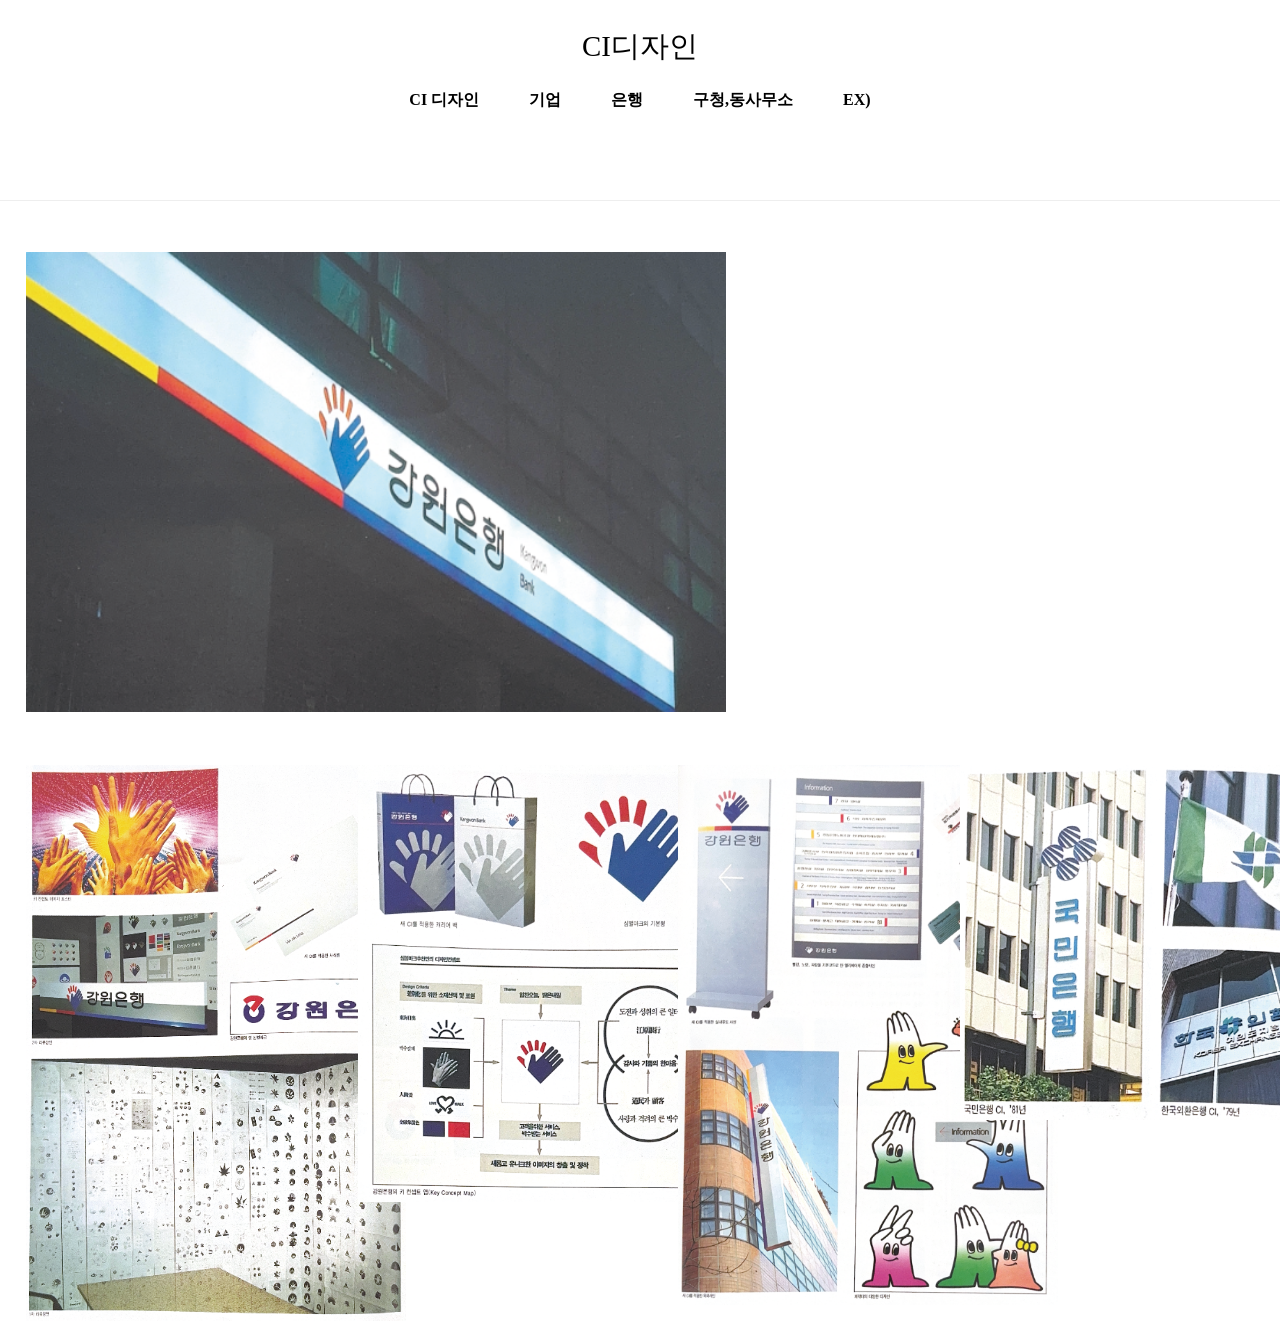
==== bank.html @ 0724357f "Add files via upload" ====
<!DOCTYPE html>
<html lang='ko'>
	<head>
		<title>은행</title>
		<meta charset="UTF-8">
		<meta name="viewport" content="width=device-width, initial-scale=1.0">
		<link rel="stylesheet" href="style.css">
	</head>

	<body class="bg">
	<section class="ci-section">
    	<a href="index.html">CI디자인</a>
	</section>

	<ul class="top-menu">
		<li><a href="ci-info.html">CI 디자인</a></li>
    	<li><a href="company.html">기업</a></li>
    	<li><a href="bank.html">은행</a></li>
    	<li><a href="office.html">구청,동사무소</a></li>
    	<li><a href="example.html">EX)</a></li>
    </ul>
    <div class="menu-spacer"></div>

		<img src="BK1.jpg"class="BK1">
		<img src="BK2.jpg"class="BK2">
		<img src="BK3.jpg"class="BK3">
		<img src="BK4.jpg"class="BK4">
		<img src="BK5.jpg"class="BK5">

	</body>
</html>
---- style.css ----
body {
    background-image: url('B.jpg');
    background-repeat: no-repeat;
    background-position: center;
    background-size: cover;
    background-attachment: fixed;
    margin: 0;
    min-height: 100vh; 
}

body.bg {
    background-color: #ffffff;
    background-image: none;
}

h1 {
	font-size: 1200%;
	color: #000000;
	position: absolute;
	left: 10%;
  	margin-top: 10%;
}
h2 {
	font-size: 150%;
	color: #000000;
	position: absolute;
	left: 82%;
  	top: 1%;
}


.ci-section a {
    font-size: 180%;
    color: #000000 !important;
    text-decoration: none;
    position: fixed;
    top: 3%;
    left: 50%;
    transform: translateX(-50%);
    z-index: 10000;

}

.top-menu {
    position: fixed;   
    top: 0;
    left: 0;
    width: 100%;
    height: 200px;        
    background-color: #ffffff; 
    z-index: 9999;        
    
    list-style: none;
    padding: 0;
    margin: 0;
    
    
    display: flex;
    justify-content: center; 
    align-items: center;    
    gap: 50px;               
    border-bottom: 1px solid #eeeeee; 
}

.top-menu li {
    height: 100%;
    display: flex;
    align-items: center;
}

.top-menu li a {
    color: #000000 !important; 
    text-decoration: none;     
    font-size: 16px;
    font-weight: bold;
    transition: opacity 0.2s ease-in-out;
}


.menu-spacer {
    height: 200px;          
    width: 100%;
    display: block;
    background-color: transparent;
}

.bottom-menu {
    list-style: none;
    padding: 0;
    margin: 0;
    
    display: flex;          
    justify-content: space-around; 
    align-items: center;    
    
    position: fixed;
    bottom: 0;              
    left: 0;                
    width: 100%;            
    height: 20%;
    
    background-color: transparent; 
    z-index: 1000;
    overflow: hidden;
}

.bottom-menu::before {
    content: "";
    position: absolute;
    bottom: 0;
    left: 0;
    width: 100%;
    height: 100%;
    background-color: #ffffff;
    
    transform: translateY(100%); 
    
    transition: transform 0.4s ease-in-out; 
    z-index: -1;
}

.bottom-menu li {
    height: 100%;
    display: flex;
    align-items: center;
}

.bottom-menu li a {
    color: #000000;            
    font-size: 20px;
    font-weight: bold;
    text-decoration: none;
    transition: color 0.4s ease-in-out; 
}

.bottom-menu:hover::before {
    transform: translateY(0); 
}

.bottom-menu:hover li a {
    color: #000000;
}

.bottom-menu li a:hover {
    opacity: 0.5; 
}

.c1 {
    /*background-color: #b57b7b;*/
    width: 50vw;
    height: 30vh;
    position: absolute;
    top: 35vh;
    left: 7%;
    font-size: 130%;
}

.c2-1 {
    width: 300px; 
    height: auto;
    position: absolute;
    top: 35vh;
    left: 65%;
}
.c2-2 {
    width: 300px; 
    height: auto;
    position: absolute;
    top: 70vh;
    left: 55%;
}



.s1 {
    width: 230px; 
    height: auto;
    position: absolute;
    top: 35vh;
    left: 10%;
}
.s2 {
    width: 220px; 
    height: auto;
    position: absolute;
    top: 43vh;
    left: 28%;
}
.s3 {
    width: 270px; 
    height: auto;
    position: absolute;
    top: 55vh;
    left: 5%;
}
.s4 {
    width: 250px; 
    height: auto;
    position: absolute;
    top: 80vh;
    left: 10%;
}
.s5 {
    width: 250px; 
    height: auto;
    position: absolute;
    top: 70vh;
    left: 30%;
}
.h1 {
    width: 400px; 
    height: auto;
    position: absolute;
    top: 35vh;
    left: 67%;
}
.h2 {
    width: 280px; 
    height: auto;
    position: absolute;
    top: 55vh;
    left: 60%;
}
.h3 {
    width: 400px; 
    height: auto;
    position: absolute;
    top: 88vh;
    left: 50%;
}
.h4 {
    width: 250px; 
    height: auto;
    position: absolute;
    top: 70vh;
    left: 80%;
}




.BK1 {
    width: 700px; 
    height: auto;
    position: absolute;
    top: 28vh;
    left: 2%;
}
.BK2 {
    width: 380px; 
    height: auto;
    position: absolute;
    top: 85vh;
    left: 2%;
}
.BK3 {
    width: 380px; 
    height: auto;
    position: absolute;
    top: 85vh;
    left: 28%;
}
.BK4 {
    width: 380px; 
    height: auto;
    position: absolute;
    top: 85vh;
    left: 53%;
}
.BK5 {
    width: 380px; 
    height: auto;
    position: absolute;
    top: 85vh;
    left: 75%;
}


.O1 {
    width: 500px; 
    height: auto;
    position: absolute;
    top: 28vh;
    left: 2%;
}
.O2{
    width: 500px; 
    height: auto;
    position: absolute;
    top: 30vh;
    left: 36%;
}
.O3 {
    width: 400px; 
    height: auto;
    position: absolute;
    top: 28vh;
    left: 70%;
}
.O4 {
    width: 500px; 
    height: auto;
    position: absolute;
    top: 70vh;
    left: 5%;
}
.O5 {
    width: 350px; 
    height: auto;
    position: absolute;
    top: 60vh;
    left: 43%;
}


.E1 {
    width: 250px; 
    height: auto;
    position: absolute;
    top: 28vh;
    left: 2%;
}
.E2 {
    width: 400px; 
    height: auto;
    position: absolute;
    top: 33vh;
    left: 25%;
}
.E3 {
    width: 300px; 
    height: auto;
    position: absolute;
    top: 28vh;
    left: 55%;
}
.E4 {
    width: 280px; 
    height: auto;
    position: absolute;
    top: 25vh;
    left: 80%;
}
.E5 {
    width: 300px; 
    height: auto;
    position: absolute;
    top: 75vh;
    left: 2%;
}
.E6 {
    width: 280px; 
    height: auto;
    position: absolute;
    top: 57vh;
    left: 25%;
}
.E7 {
    width: 300px; 
    height: auto;
    position: absolute;
    top: 97vh;
    left: 35%;
}
.E8 {
    width: 250px; 
    height: auto;
    position: absolute;
    top: 65vh;
    left: 60%;
}
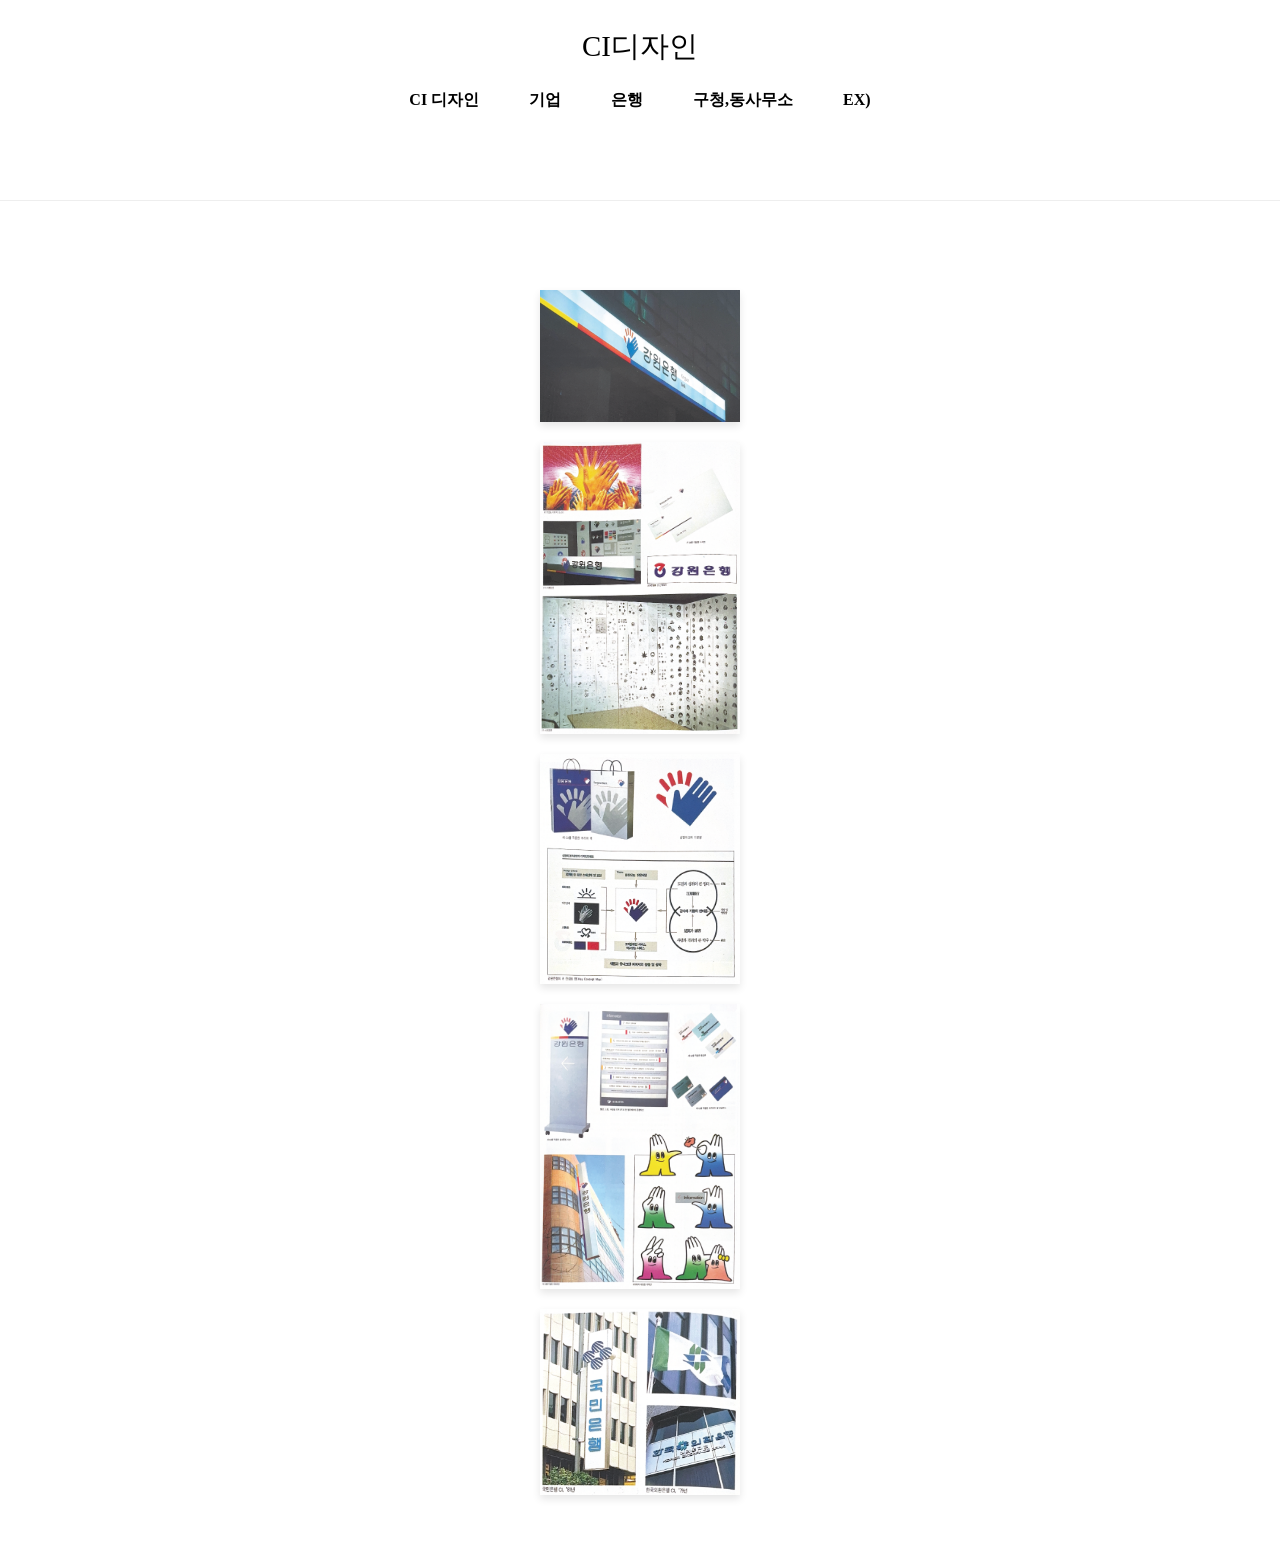
==== commit 0d279af0: "Update bank.html" ====
--- a/bank.html
+++ b/bank.html
@@ -28,4 +28,4 @@
 		<img src="BK5.jpg"class="BK5">
 
 	</body>
-</html>+</html>
--- a/style.css
+++ b/style.css
@@ -5,7 +5,7 @@
     background-size: cover;
     background-attachment: fixed;
     margin: 0;
-    min-height: 100vh; 
+    min-height: 100vh;
 }
 
 body.bg {
@@ -20,6 +20,7 @@
 	left: 10%;
   	margin-top: 10%;
 }
+
 h2 {
 	font-size: 150%;
 	color: #000000;
@@ -146,226 +147,165 @@
 }
 
 .c1 {
-    /*background-color: #b57b7b;*/
     width: 50vw;
     height: 30vh;
-    position: absolute;
-    top: 35vh;
-    left: 7%;
+    margin: 5vh auto 50px auto;
+    text-align: center; 
     font-size: 130%;
 }
 
-.c2-1 {
-    width: 300px; 
+body {
+    display: flex;
+    flex-direction: column; 
+    align-items: center;
+    gap: 20px;
+    padding: 50px 0;
+    background-color: #f5f5f5;
+    transition: background 0.3s ease;
+}
+
+
+img {
+    width: 200px;
     height: auto;
-    position: absolute;
-    top: 35vh;
-    left: 65%;
-}
-.c2-2 {
-    width: 300px; 
-    height: auto;
-    position: absolute;
-    top: 70vh;
-    left: 55%;
-}
-
-
-
-.s1 {
-    width: 230px; 
-    height: auto;
-    position: absolute;
-    top: 35vh;
-    left: 10%;
-}
-.s2 {
-    width: 220px; 
-    height: auto;
-    position: absolute;
-    top: 43vh;
-    left: 28%;
-}
-.s3 {
-    width: 270px; 
-    height: auto;
-    position: absolute;
-    top: 55vh;
-    left: 5%;
-}
-.s4 {
-    width: 250px; 
-    height: auto;
-    position: absolute;
-    top: 80vh;
-    left: 10%;
-}
-.s5 {
-    width: 250px; 
-    height: auto;
-    position: absolute;
-    top: 70vh;
-    left: 30%;
-}
-.h1 {
-    width: 400px; 
-    height: auto;
-    position: absolute;
-    top: 35vh;
-    left: 67%;
-}
-.h2 {
-    width: 280px; 
-    height: auto;
-    position: absolute;
-    top: 55vh;
-    left: 60%;
-}
-.h3 {
-    width: 400px; 
-    height: auto;
-    position: absolute;
-    top: 88vh;
-    left: 50%;
-}
-.h4 {
-    width: 250px; 
-    height: auto;
-    position: absolute;
-    top: 70vh;
-    left: 80%;
-}
-
-
-
-
-.BK1 {
-    width: 700px; 
-    height: auto;
-    position: absolute;
-    top: 28vh;
-    left: 2%;
-}
-.BK2 {
-    width: 380px; 
-    height: auto;
-    position: absolute;
-    top: 85vh;
-    left: 2%;
-}
-.BK3 {
-    width: 380px; 
-    height: auto;
-    position: absolute;
-    top: 85vh;
-    left: 28%;
-}
-.BK4 {
-    width: 380px; 
-    height: auto;
-    position: absolute;
-    top: 85vh;
-    left: 53%;
-}
-.BK5 {
-    width: 380px; 
-    height: auto;
-    position: absolute;
-    top: 85vh;
-    left: 75%;
-}
-
-
-.O1 {
-    width: 500px; 
-    height: auto;
-    position: absolute;
-    top: 28vh;
-    left: 2%;
-}
-.O2{
-    width: 500px; 
-    height: auto;
-    position: absolute;
-    top: 30vh;
-    left: 36%;
-}
-.O3 {
-    width: 400px; 
-    height: auto;
-    position: absolute;
-    top: 28vh;
-    left: 70%;
-}
-.O4 {
-    width: 500px; 
-    height: auto;
-    position: absolute;
-    top: 70vh;
-    left: 5%;
-}
-.O5 {
-    width: 350px; 
-    height: auto;
-    position: absolute;
-    top: 60vh;
-    left: 43%;
-}
-
-
-.E1 {
-    width: 250px; 
-    height: auto;
-    position: absolute;
-    top: 28vh;
-    left: 2%;
-}
-.E2 {
-    width: 400px; 
-    height: auto;
-    position: absolute;
-    top: 33vh;
-    left: 25%;
-}
-.E3 {
-    width: 300px; 
-    height: auto;
-    position: absolute;
-    top: 28vh;
-    left: 55%;
-}
-.E4 {
-    width: 280px; 
-    height: auto;
-    position: absolute;
-    top: 25vh;
-    left: 80%;
-}
-.E5 {
-    width: 300px; 
-    height: auto;
-    position: absolute;
-    top: 75vh;
-    left: 2%;
-}
-.E6 {
-    width: 280px; 
-    height: auto;
-    position: absolute;
-    top: 57vh;
-    left: 25%;
-}
-.E7 {
-    width: 300px; 
-    height: auto;
-    position: absolute;
-    top: 97vh;
-    left: 35%;
-}
-.E8 {
-    width: 250px; 
-    height: auto;
-    position: absolute;
-    top: 65vh;
-    left: 60%;
-}+    object-fit: cover;
+    box-shadow: 0 4px 8px rgba(0, 0, 0, 0.1);
+    
+    transition: transform 0.4s ease, z-index 0s, filter 0.4s ease;
+    cursor: pointer;
+    position: relative;
+    z-index: 1;
+}
+img:hover {
+    transform: scale(1.8);
+    z-index: 10;
+    box-shadow: 0 10px 20px rgba(0, 0, 0, 0.3);
+}
+
+body:has(img:hover) img:not(:hover) {
+    filter: blur(4px) grayscale(30%);
+    opacity: 0.6;
+}
+
+
+@media (min-width: 769px) and (max-width: 1024px) {
+    body {
+        height: auto !important;
+        display: block !important; 
+        padding: 40px !important;
+    }
+
+    h1 {
+        font-size: 500% !important; 
+        position: static !important;   
+        text-align: center;            
+        margin: 40px 0 20px 0 !important; 
+    }
+
+    .c1 {
+        width: 100% !important;
+        height: auto !important;
+        max-width: 800px;
+        margin: 0 auto 40px auto !important; 
+        text-align: center;
+        position: static !important; 
+    }
+
+    .c2-1, .c2-2,
+    .s1, .s2, .s3, .s4, .s5, 
+    .h1, .h2, .h3, .h4,
+    .BK1, .BK2, .BK3, .BK4, .BK5,
+    .O1, .O2, .O3, .O4, .O5,
+    .E1, .E2, .E3, .E4, .E5, .E6, .E7, .E8 {
+        position: static !important;
+        display: inline-block !important; 
+        width: 29% !important;            
+        max-width: 280px !important;  
+        height: auto !important;
+        margin: 15px 1.5% !important;     
+        vertical-align: top;
+    }
+}
+
+
+@media (max-width: 768px) {
+    body {
+        height: auto !important;
+        display: flex !important; 
+        flex-direction: column !important;   
+        align-items: center !important;
+        gap: 20px !important;
+        padding: 40px 20px !important;
+    }
+
+    h1 {
+        font-size: 250% !important;
+        position: static !important;   
+        text-align: center;            
+        margin: 20px 0 !important; 
+    }
+
+    .c1 {
+        width: 90% !important;
+        height: auto !important;
+        min-height: min-content !important; 
+        position: static !important;
+        margin: 20px 0 !important;
+        text-align: left !important;     
+        display: block !important;
+    }
+    
+    .c1 h3 {
+        text-align: center !important; 
+        font-size: 1.4rem !important;
+        margin-bottom: 15px !important;
+        position: static !important;
+    }
+    
+    .c1 p {
+        font-size: 1rem !important;
+        line-height: 1.7 !important;
+        word-break: keep-all !important;
+        margin: 0 !important;
+        position: static !important;
+    }
+
+    .c2-1, .c2-2,
+    .s1, .s2, .s3, .s4, .s5, 
+    .h1, .h2, .h3, .h4,
+    .BK1, .BK2, .BK3, .BK4, .BK5,
+    .O1, .O2, .O3, .O4, .O5,
+    .E1, .E2, .E3, .E4, .E5, .E6, .E7, .E8 {
+        position: static !important;
+        display: inline-block !important;
+        width: 85% !important;
+        max-width: 350px !important;
+        height: auto !important;
+        margin: 0 auto !important;
+    }
+
+    .c2-1, .c2-2,
+    .s1, .s2, .s3, .s4, .s5, 
+    .h1, .h2, .h3, .h4,
+    .BK1, .BK2, .BK3, .BK4, .BK5,
+    .O1, .O2, .O3, .O4, .O5,
+    .E1, .E2, .E3, .E4, .E5, .E6, .E7, .E8 {
+        position: static !important;
+        display: inline-block !important;
+        width: 150px !important;
+        max-width: 40% !important;
+        height: auto !important;
+        margin: 0 auto !important;
+        transition: transform 0.4s ease, filter 0.4s ease, opacity 0.4s ease !important;
+    }
+
+    .s1:hover, .s2:hover, .s3:hover, .s4:hover, .s5:hover,
+    .h1:hover, .h2:hover, .h3:hover, .h4:hover,
+    .BK1:hover, .BK2:hover, .BK3:hover, .BK4:hover, .BK5:hover,
+    .O1:hover, .O2:hover, .O3:hover, .O4:hover, .O5:hover,
+    .E1:hover, .E2:hover, .E3:hover, .E4:hover, .E5:hover, .E6:hover, .E7:hover, .E8:hover {
+        
+        transform: scale(1.4) !important;     
+        z-index: 10 !important;
+    }
+}
